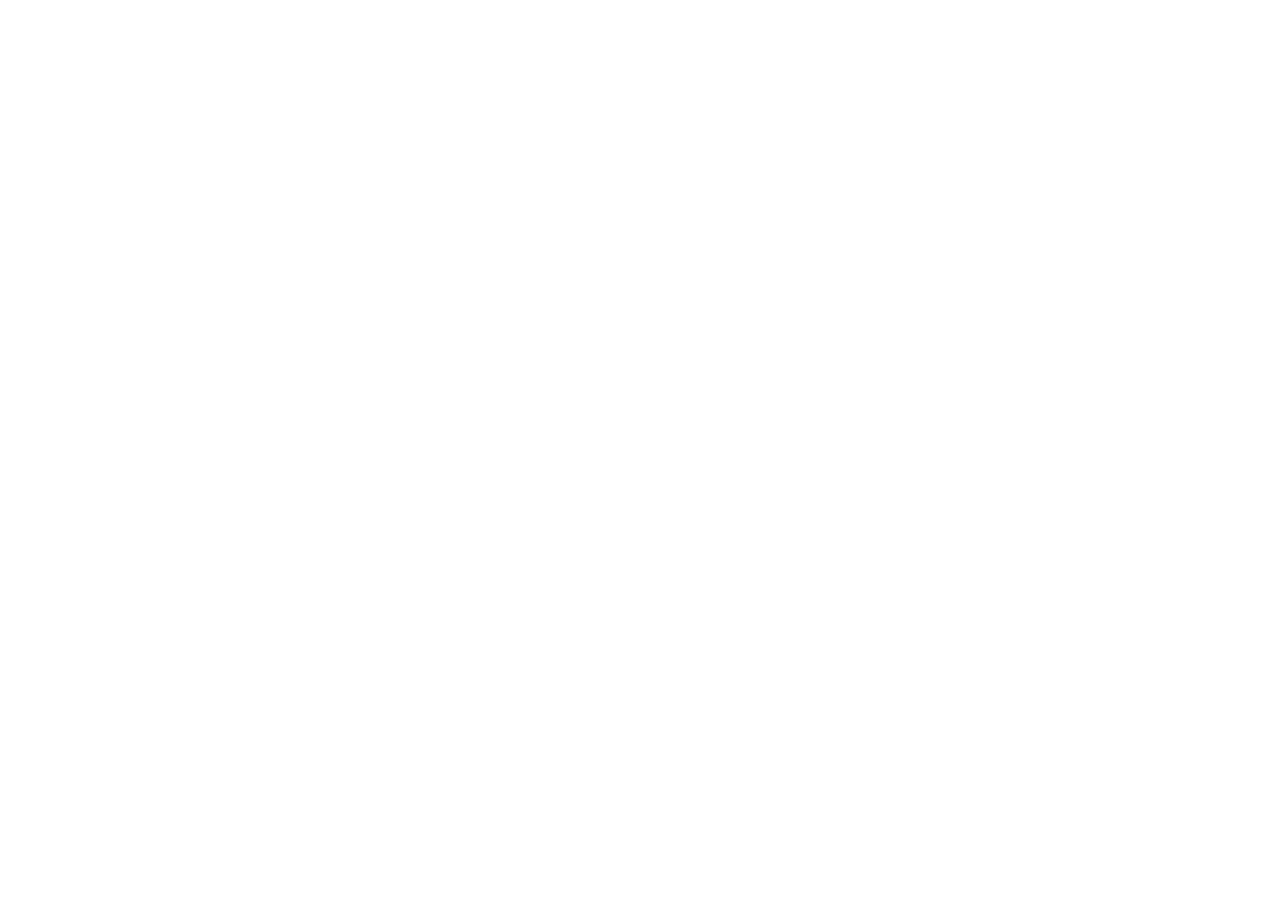
==== index.html @ e140e9a6 "ndex.html started" ====
<!DOCTYPE html>
<html lang="en">
<head>
    <meta charset="UTF-8">
    <meta name="viewport" content="width=device-width, initial-scale=1.0">
    <title>Kamato Montessori Stuff</title>
</head>
<body>
    
</body>
</html>
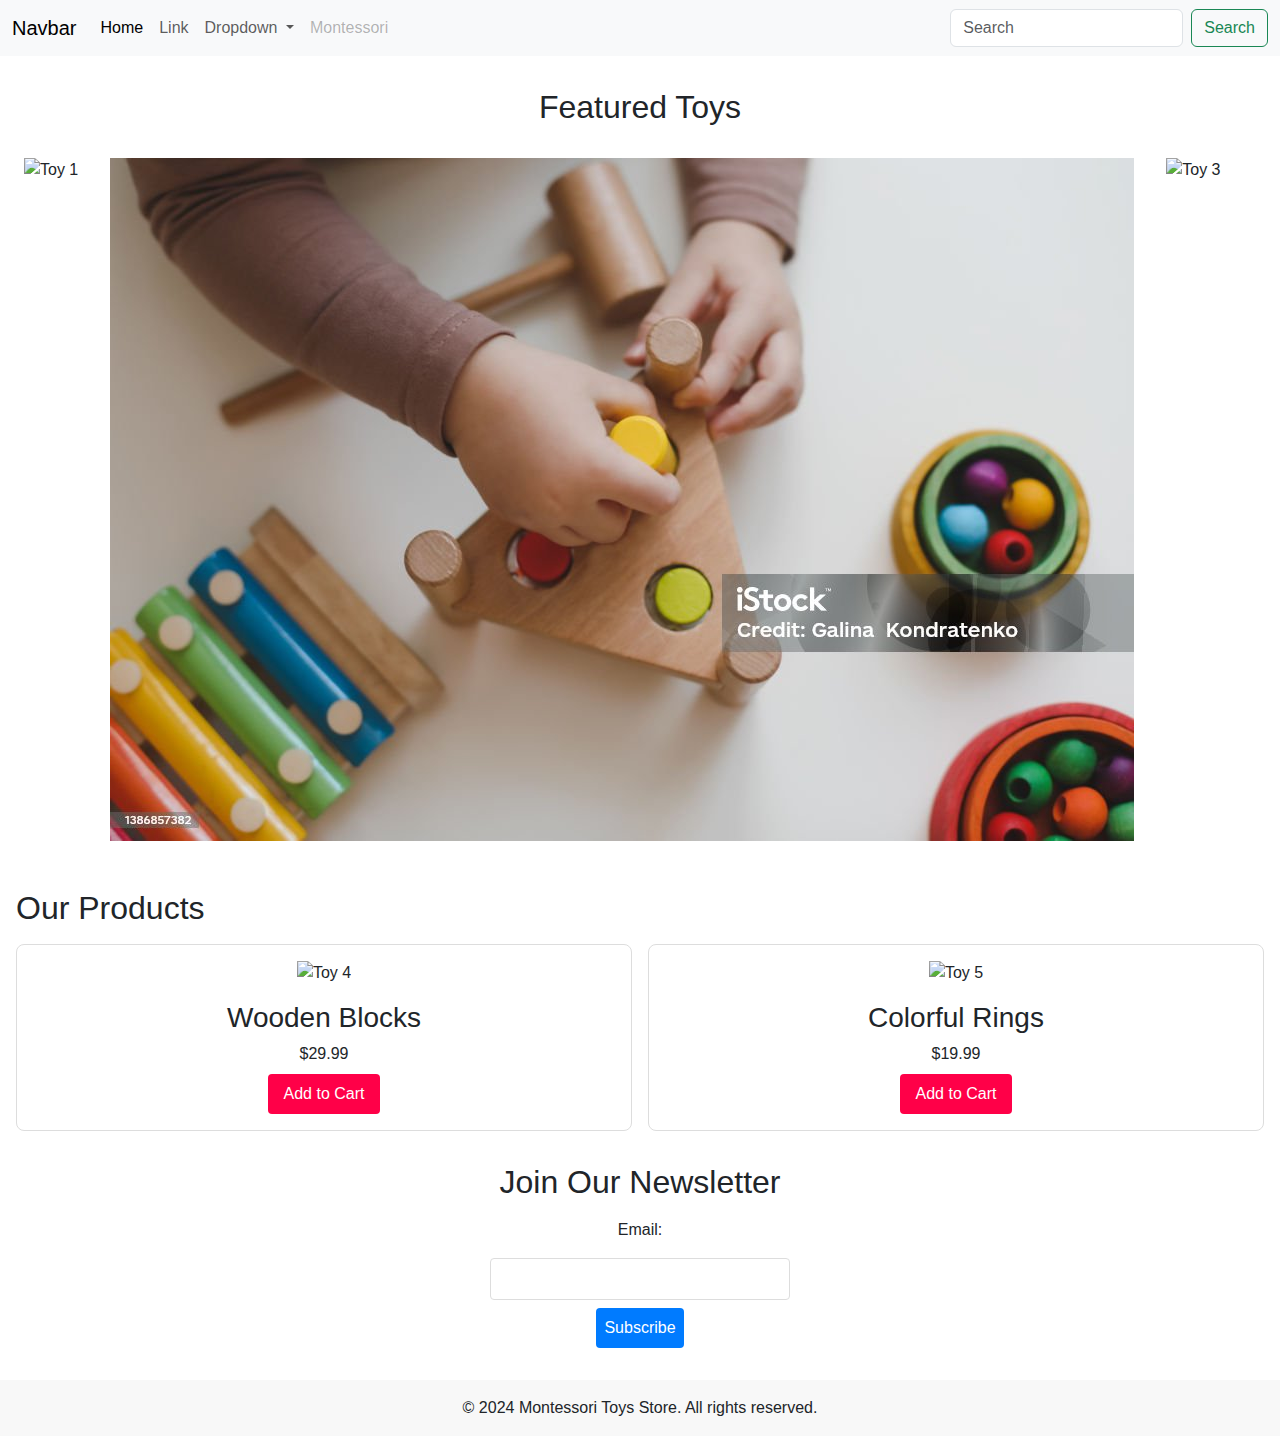
==== commit 5841e4ad: "two images added" ====
--- a/index.html
+++ b/index.html
@@ -4,8 +4,87 @@
     <meta charset="UTF-8">
     <meta name="viewport" content="width=device-width, initial-scale=1.0">
     <title>Kamato Montessori Stuff</title>
+    <link href="https://cdn.jsdelivr.net/npm/bootstrap@5.3.3/dist/css/bootstrap.min.css" rel="stylesheet" integrity="sha384-QWTKZyjpPEjISv5WaRU9OFeRpok6YctnYmDr5pNlyT2bRjXh0JMhjY6hW+ALEwIH" crossorigin="anonymous">
+    <link rel="stylesheet" href="index-style.css">
 </head>
-<body>
-    
+<header>
+<nav class="navbar navbar-expand-lg bg-body-tertiary">
+    <div class="container-fluid">
+      <a class="navbar-brand" href="#">Navbar</a>
+      <button class="navbar-toggler" type="button" data-bs-toggle="collapse" data-bs-target="#navbarSupportedContent" aria-controls="navbarSupportedContent" aria-expanded="false" aria-label="Toggle navigation">
+        <span class="navbar-toggler-icon"></span>
+      </button>
+      <div class="collapse navbar-collapse" id="navbarSupportedContent">
+        <ul class="navbar-nav me-auto mb-2 mb-lg-0">
+          <li class="nav-item">
+            <a class="nav-link active" aria-current="page" href="#">Home</a>
+          </li>
+          <li class="nav-item">
+            <a class="nav-link" href="#">Link</a>
+          </li>
+          <li class="nav-item dropdown">
+            <a class="nav-link dropdown-toggle" href="#" role="button" data-bs-toggle="dropdown" aria-expanded="false">
+              Dropdown
+            </a>
+            <ul class="dropdown-menu">
+              <li><a class="dropdown-item" href="#">Action</a></li>
+              <li><a class="dropdown-item" href="#">Another action</a></li>
+              <li><hr class="dropdown-divider"></li>
+              <li><a class="dropdown-item" href="#">Something else here</a></li>
+            </ul>
+          </li>
+          <li class="nav-item">
+            <a class="nav-link disabled" aria-disabled="true">Montessori</a>
+          </li>
+        </ul>
+        <form class="d-flex" role="search">
+            <input class="form-control me-2" type="search" placeholder="Search" aria-label="Search">
+            <button class="btn btn-outline-success" type="submit">Search</button>
+          </form>
+        </div>
+    </header>
+</nav>
+    </div>
+    <main class="main-grid">
+        <section class="carousel">
+            <h2>Featured Toys</h2>
+            <div class="carousel-container">
+                <img src="toy1.jpg" alt="Toy 1">
+                <img src="resources\top-toy-view.jpg" alt="Toy 2">
+                <img src="toy3.jpg" alt="Toy 3">
+            </div>
+        </section>
+        <section class="product-list">
+            <h2>Our Products</h2>
+            <div class="product-grid">
+                <div class="product-item">
+                    <img src="toy4.jpg" alt="Toy 4">
+                    <h3>Wooden Blocks</h3>
+                    <p>$29.99</p>
+                    <button>Add to Cart</button>
+                </div>
+                <div class="product-item">
+                    <img src="toy5.jpg" alt="Toy 5">
+                    <h3>Colorful Rings</h3>
+                    <p>$19.99</p>
+                    <button>Add to Cart</button>
+                </div>
+                <!-- Add more products as needed -->
+            </div>
+        </section>
+        <section class="newsletter">
+            <h2>Join Our Newsletter</h2>
+            <form class="newsletter-form">
+                <label for="email">Email:</label>
+                <input type="email" id="email" name="email" required>
+                <button type="submit">Subscribe</button>
+            </form>
+        </section>
+    </main>
+    <footer class="footer">
+        <p>&copy; 2024 Montessori Toys Store. All rights reserved.</p>
+    </footer>
+<body>    
+    <script src="https://cdn.jsdelivr.net/npm/bootstrap@5.3.3/dist/js/bootstrap.bundle.min.js" integrity="sha384-YvpcrYf0tY3lHB60NNkmXc5s9fDVZLESaAA55NDzOxhy9GkcIdslK1eN7N6jIeHz" crossorigin="anonymous"></script>
 </body>
 </html>--- a/index-style.css
+++ b/index-style.css
@@ -0,0 +1,165 @@
+/* General styles */
+body {
+    font-family: Arial, sans-serif;
+    margin: 0;
+    padding: 0;
+    box-sizing: border-box;
+}
+
+*,
+*::before,
+*::after {
+    box-sizing: inherit;
+}
+
+.container {
+    max-width: 1200px;
+    margin: 0 auto;
+    padding: 0 1rem;
+}
+
+/* Header and footer styles */
+.header, .footer {
+    background-color: #f8f8f8;
+    text-align: center;
+    padding: 1rem 0;
+}
+
+.header h1,
+.footer p {
+    margin: 0;
+}
+
+/* Main grid layout */
+.main-grid {
+    display: grid;
+    grid-template-columns: 1fr;
+    gap: 2rem;
+    padding: 2rem 1rem;
+}
+
+/* Carousel styles */
+.carousel {
+    grid-column: 1 / -1;
+    text-align: center;
+}
+
+.carousel h2 {
+    margin-bottom: 1rem;
+}
+
+.carousel-container {
+    display: flex;
+    overflow-x: auto;
+    gap: 1rem;
+    padding: 1rem 0;
+}
+
+.carousel-container img {
+    max-width: 100%;
+    margin: 0 0.5rem;
+}
+
+/* Product list styles */
+.product-list {
+    grid-column: 1 / -1;
+}
+
+.product-list h2 {
+    margin-bottom: 1rem;
+}
+
+.product-grid {
+    display: grid;
+    grid-template-columns: repeat(auto-fit, minmax(200px, 1fr));
+    gap: 1rem;
+}
+
+.product-item {
+    border: 1px solid #ddd;
+    padding: 1rem;
+    text-align: center;
+    border-radius: 8px;
+    background-color: #fff;
+    transition: box-shadow 0.3s ease;
+}
+
+.product-item:hover {
+    box-shadow: 0 4px 8px rgba(0, 0, 0, 0.1);
+}
+
+.product-item img {
+    max-width: 100%;
+    height: auto;
+    margin-bottom: 0.5rem;
+}
+
+.product-item h3 {
+    margin: 0.5rem 0;
+}
+
+.product-item p {
+    margin: 0.5rem 0;
+}
+
+.product-item button {
+    padding: 0.5rem 1rem;
+    font-size: 1rem;
+    border: none;
+    background-color: #ff0048;
+    color: #fff;
+    cursor: pointer;
+    border-radius: 4px;
+    transition: background-color 0.3s ease;
+}
+
+.product-item button:hover {
+    background-color: #0056b3;
+}
+
+/* Newsletter styles */
+.newsletter {
+    grid-column: 1 / -1;
+    text-align: center;
+}
+
+.newsletter h2 {
+    margin-bottom: 1rem;
+}
+
+.newsletter-form {
+    display: flex;
+    flex-direction: column;
+    align-items: center;
+    gap: 0.5rem;
+}
+
+.newsletter-form label {
+    font-size: 1rem;
+    margin-bottom: 0.5rem;
+}
+
+.newsletter-form input,
+.newsletter-form button {
+    padding: 0.5rem;
+    font-size: 1rem;
+    border: 1px solid #ddd;
+    border-radius: 4px;
+}
+
+.newsletter-form input {
+    width: 100%;
+    max-width: 300px;
+}
+
+.newsletter-form button {
+    background-color: #007bff;
+    color: #fff;
+    border: none;
+    cursor: pointer;
+    transition: background-color 0.3s ease;
+}
+
+.newsletter-form button:hover {
+    background-color: #0056b3;
+}
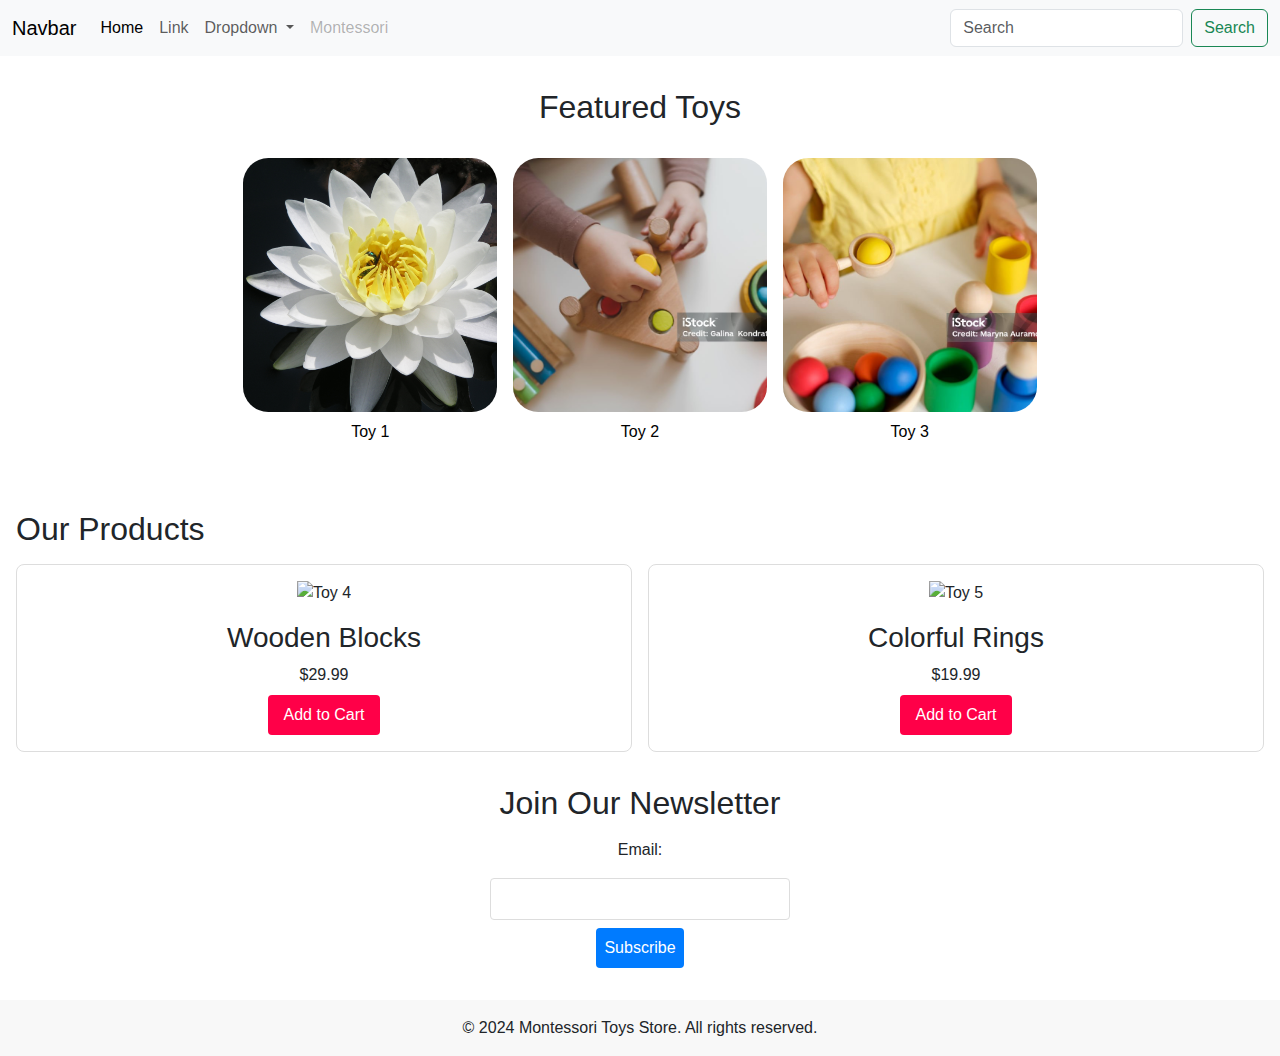
==== commit f7d7ec82: "resized and added the last pictures -added styles to CSS" ====
--- a/index.html
+++ b/index.html
@@ -49,10 +49,19 @@
         <section class="carousel">
             <h2>Featured Toys</h2>
             <div class="carousel-container">
-                <img src="toy1.jpg" alt="Toy 1">
-                <img src="resources\top-toy-view.jpg" alt="Toy 2">
-                <img src="toy3.jpg" alt="Toy 3">
-            </div>
+              <div class="image-container">
+                  <img src="resources/flower-1561943.jpg" alt="Toy 1">
+                  <div class="image-text">Toy 1</div>
+              </div>
+              <div class="image-container">
+                  <img src="resources/top-toy-view.jpg" alt="Toy 2">
+                  <div class="image-text">Toy 2</div>
+              </div>
+              <div class="image-container">
+                  <img src="resources/top-toy-view-2.jpg" alt="Toy 3">
+                  <div class="image-text">Toy 3</div>
+              </div>
+          </div>
         </section>
         <section class="product-list">
             <h2>Our Products</h2>
--- a/index-style.css
+++ b/index-style.css
@@ -19,7 +19,8 @@
 }
 
 /* Header and footer styles */
-.header, .footer {
+.header,
+.footer {
     background-color: #f8f8f8;
     text-align: center;
     padding: 1rem 0;
@@ -50,14 +51,36 @@
 
 .carousel-container {
     display: flex;
+    justify-content: center; /* Center elements horizontally */
+    align-items: center; /* Center elements vertically */
     overflow-x: auto;
     gap: 1rem;
     padding: 1rem 0;
 }
 
-.carousel-container img {
-    max-width: 100%;
-    margin: 0 0.5rem;
+.image-container {
+    position: relative; /* Allows positioning of text over the image */
+    width: 20.33%;
+    aspect-ratio: 1 / 1; /* Ensures the image is square */
+}
+
+.image-container img {
+    width: 100%;
+    height: 100%;
+    object-fit: cover; /* Ensures the image covers the space without distortion */
+    border-radius: 10%; /* Smoother, semi-circular borders */
+}
+
+.image-text {
+    position: relative; /* Positions the text over the image */
+    bottom: 10px; /* Adjust this value to position the text */
+    left: 50%; /* Centers the text horizontally */
+    transform: translateX(-50%); /* Centers the text horizontally */
+    color: black; /* Text color */
+    padding: 0.5rem; /* Adds some padding around the text */
+    border-radius: 5px; /* Rounds the corners of the text background */
+    margin-top: 10px;
+    text-align: center; /* Centers the text within its container */
 }
 
 /* Product list styles */
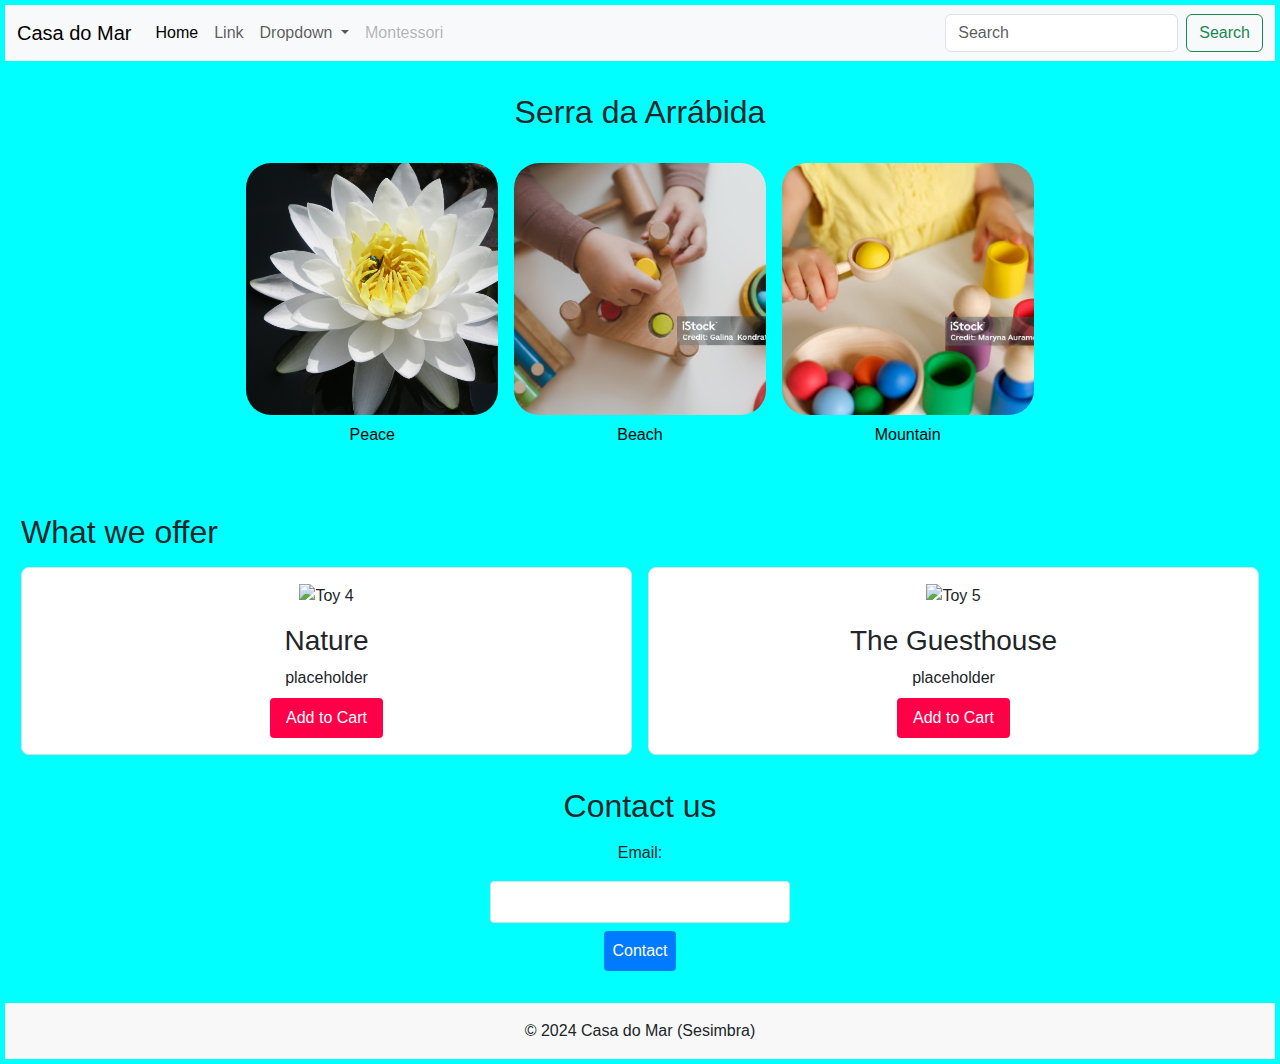
==== commit 5538e05c: "to make my wife happy the theme of the project was changed to the guesthouse instead of the montesso" ====
--- a/index.html
+++ b/index.html
@@ -1,99 +1,100 @@
 <!DOCTYPE html>
-<html lang="en">
-<head>
-    <meta charset="UTF-8">
-    <meta name="viewport" content="width=device-width, initial-scale=1.0">
-    <title>Kamato Montessori Stuff</title>
-    <link href="https://cdn.jsdelivr.net/npm/bootstrap@5.3.3/dist/css/bootstrap.min.css" rel="stylesheet" integrity="sha384-QWTKZyjpPEjISv5WaRU9OFeRpok6YctnYmDr5pNlyT2bRjXh0JMhjY6hW+ALEwIH" crossorigin="anonymous">
-    <link rel="stylesheet" href="index-style.css">
-</head>
-<header>
-<nav class="navbar navbar-expand-lg bg-body-tertiary">
-    <div class="container-fluid">
-      <a class="navbar-brand" href="#">Navbar</a>
-      <button class="navbar-toggler" type="button" data-bs-toggle="collapse" data-bs-target="#navbarSupportedContent" aria-controls="navbarSupportedContent" aria-expanded="false" aria-label="Toggle navigation">
-        <span class="navbar-toggler-icon"></span>
-      </button>
-      <div class="collapse navbar-collapse" id="navbarSupportedContent">
-        <ul class="navbar-nav me-auto mb-2 mb-lg-0">
-          <li class="nav-item">
-            <a class="nav-link active" aria-current="page" href="#">Home</a>
-          </li>
-          <li class="nav-item">
-            <a class="nav-link" href="#">Link</a>
-          </li>
-          <li class="nav-item dropdown">
-            <a class="nav-link dropdown-toggle" href="#" role="button" data-bs-toggle="dropdown" aria-expanded="false">
-              Dropdown
-            </a>
-            <ul class="dropdown-menu">
-              <li><a class="dropdown-item" href="#">Action</a></li>
-              <li><a class="dropdown-item" href="#">Another action</a></li>
-              <li><hr class="dropdown-divider"></li>
-              <li><a class="dropdown-item" href="#">Something else here</a></li>
+    <html lang="en">
+    <head>
+        <meta charset="UTF-8">
+        <meta name="viewport" content="width=device-width, initial-scale=1.0">
+        <title>Casa do Mar</title>
+        <link href="https://cdn.jsdelivr.net/npm/bootstrap@5.3.3/dist/css/bootstrap.min.css" rel="stylesheet" integrity="sha384-QWTKZyjpPEjISv5WaRU9OFeRpok6YctnYmDr5pNlyT2bRjXh0JMhjY6hW+ALEwIH" crossorigin="anonymous">
+        <link rel="stylesheet" href="index-style.css">
+    </head>
+    <header>
+    <nav class="navbar navbar-expand-lg bg-body-tertiary">
+        <div class="container-fluid">
+          <!-- TODO: The below text should be atered to the guest house logo -->
+          <a class="navbar-brand" href="#">Casa do Mar</a>
+          <button class="navbar-toggler" type="button" data-bs-toggle="collapse" data-bs-target="#navbarSupportedContent" aria-controls="navbarSupportedContent" aria-expanded="false" aria-label="Toggle navigation">
+            <span class="navbar-toggler-icon"></span>
+          </button>
+          <div class="collapse navbar-collapse" id="navbarSupportedContent">
+            <ul class="navbar-nav me-auto mb-2 mb-lg-0">
+              <li class="nav-item">
+                <a class="nav-link active" aria-current="page" href="#">Home</a>
+              </li>
+              <li class="nav-item">
+                <a class="nav-link" href="#">Link</a>
+              </li>
+              <li class="nav-item dropdown">
+                <a class="nav-link dropdown-toggle" href="#" role="button" data-bs-toggle="dropdown" aria-expanded="false">
+                  Dropdown
+                </a>
+                <ul class="dropdown-menu">
+                  <li><a class="dropdown-item" href="#">Action</a></li>
+                  <li><a class="dropdown-item" href="#">Another action</a></li>
+                  <li><hr class="dropdown-divider"></li>
+                  <li><a class="dropdown-item" href="#">Something else here</a></li>
+                </ul>
+              </li>
+              <li class="nav-item">
+                <a class="nav-link disabled" aria-disabled="true">Montessori</a>
+              </li>
             </ul>
-          </li>
-          <li class="nav-item">
-            <a class="nav-link disabled" aria-disabled="true">Montessori</a>
-          </li>
-        </ul>
-        <form class="d-flex" role="search">
-            <input class="form-control me-2" type="search" placeholder="Search" aria-label="Search">
-            <button class="btn btn-outline-success" type="submit">Search</button>
-          </form>
+            <form class="d-flex" role="search">
+                <input class="form-control me-2" type="search" placeholder="Search" aria-label="Search">
+                <button class="btn btn-outline-success" type="submit">Search</button>
+              </form>
+            </div>
+        </header>
+    </nav>
+    <body>
         </div>
-    </header>
-</nav>
-    </div>
-    <main class="main-grid">
-        <section class="carousel">
-            <h2>Featured Toys</h2>
-            <div class="carousel-container">
-              <div class="image-container">
-                  <img src="resources/flower-1561943.jpg" alt="Toy 1">
-                  <div class="image-text">Toy 1</div>
+        <main class="main-grid">
+            <section class="carousel">
+                <h2>Serra da Arrábida</h2>
+                <div class="carousel-container">
+                  <div class="image-container">
+                      <img src="resources/flower-1561943.jpg" alt="Toy 1">
+                      <div class="image-text">Peace</div>
+                  </div>
+                  <div class="image-container">
+                      <img src="resources/top-toy-view.jpg" alt="Toy 2">
+                      <div class="image-text">Beach</div>
+                  </div>
+                  <div class="image-container">
+                      <img src="resources/top-toy-view-2.jpg" alt="Toy 3">
+                      <div class="image-text">Mountain</div>
+                  </div>
               </div>
-              <div class="image-container">
-                  <img src="resources/top-toy-view.jpg" alt="Toy 2">
-                  <div class="image-text">Toy 2</div>
-              </div>
-              <div class="image-container">
-                  <img src="resources/top-toy-view-2.jpg" alt="Toy 3">
-                  <div class="image-text">Toy 3</div>
-              </div>
-          </div>
-        </section>
-        <section class="product-list">
-            <h2>Our Products</h2>
-            <div class="product-grid">
-                <div class="product-item">
-                    <img src="toy4.jpg" alt="Toy 4">
-                    <h3>Wooden Blocks</h3>
-                    <p>$29.99</p>
-                    <button>Add to Cart</button>
+            </section>
+            <section class="product-list">
+                <h2>What we offer</h2>
+                <div class="product-grid">
+                    <div class="product-item">
+                        <img src="toy4.jpg" alt="Toy 4">
+                        <h3>Nature</h3>
+                        <p>placeholder</p>
+                        <button>Add to Cart</button>
+                    </div>
+                    <div class="product-item">
+                        <img src="toy5.jpg" alt="Toy 5">
+                        <h3>The Guesthouse</h3>
+                        <p>placeholder</p>
+                        <button>Add to Cart</button>
+                    </div>
+                    <!-- Add more products as needed -->
                 </div>
-                <div class="product-item">
-                    <img src="toy5.jpg" alt="Toy 5">
-                    <h3>Colorful Rings</h3>
-                    <p>$19.99</p>
-                    <button>Add to Cart</button>
-                </div>
-                <!-- Add more products as needed -->
-            </div>
-        </section>
-        <section class="newsletter">
-            <h2>Join Our Newsletter</h2>
-            <form class="newsletter-form">
-                <label for="email">Email:</label>
-                <input type="email" id="email" name="email" required>
-                <button type="submit">Subscribe</button>
-            </form>
-        </section>
-    </main>
-    <footer class="footer">
-        <p>&copy; 2024 Montessori Toys Store. All rights reserved.</p>
-    </footer>
-<body>    
-    <script src="https://cdn.jsdelivr.net/npm/bootstrap@5.3.3/dist/js/bootstrap.bundle.min.js" integrity="sha384-YvpcrYf0tY3lHB60NNkmXc5s9fDVZLESaAA55NDzOxhy9GkcIdslK1eN7N6jIeHz" crossorigin="anonymous"></script>
-</body>
-</html>+            </section>
+            <section class="newsletter">
+                <h2>Contact us</h2>
+                <form class="newsletter-form">
+                    <label for="email">Email:</label>
+                    <input type="email" id="email" name="email" required>
+                    <button type="submit">Contact</button>
+                </form>
+            </section>
+        </main>
+        <footer class="footer">
+            <p>&copy; 2024 Casa do Mar (Sesimbra)</p>
+        </footer>    
+        <script src="https://cdn.jsdelivr.net/npm/bootstrap@5.3.3/dist/js/bootstrap.bundle.min.js" integrity="sha384-YvpcrYf0tY3lHB60NNkmXc5s9fDVZLESaAA55NDzOxhy9GkcIdslK1eN7N6jIeHz" crossorigin="anonymous"></script>
+    </body>
+  </html>--- a/index-style.css
+++ b/index-style.css
@@ -1,7 +1,8 @@
 /* General styles */
 body {
     font-family: Arial, sans-serif;
-    margin: 0;
+    background-color: aqua;
+    margin: 5px;
     padding: 0;
     box-sizing: border-box;
 }
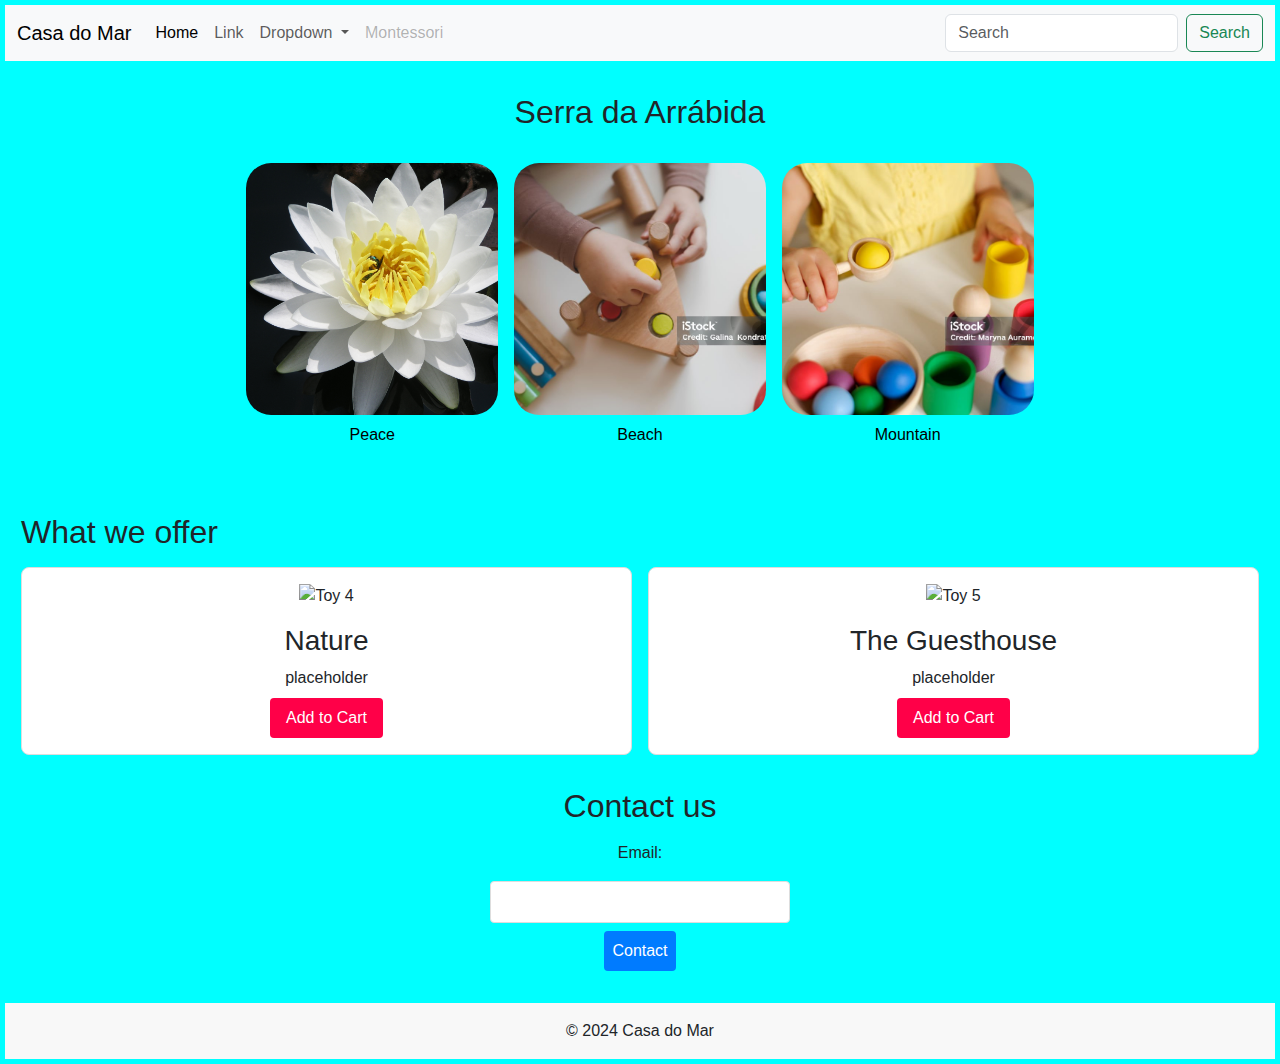
==== commit 6b5df1f8: "Footer changed" ====
--- a/index.html
+++ b/index.html
@@ -93,7 +93,7 @@
             </section>
         </main>
         <footer class="footer">
-            <p>&copy; 2024 Casa do Mar (Sesimbra)</p>
+            <p>&copy; 2024 Casa do Mar</p>
         </footer>    
         <script src="https://cdn.jsdelivr.net/npm/bootstrap@5.3.3/dist/js/bootstrap.bundle.min.js" integrity="sha384-YvpcrYf0tY3lHB60NNkmXc5s9fDVZLESaAA55NDzOxhy9GkcIdslK1eN7N6jIeHz" crossorigin="anonymous"></script>
     </body>
